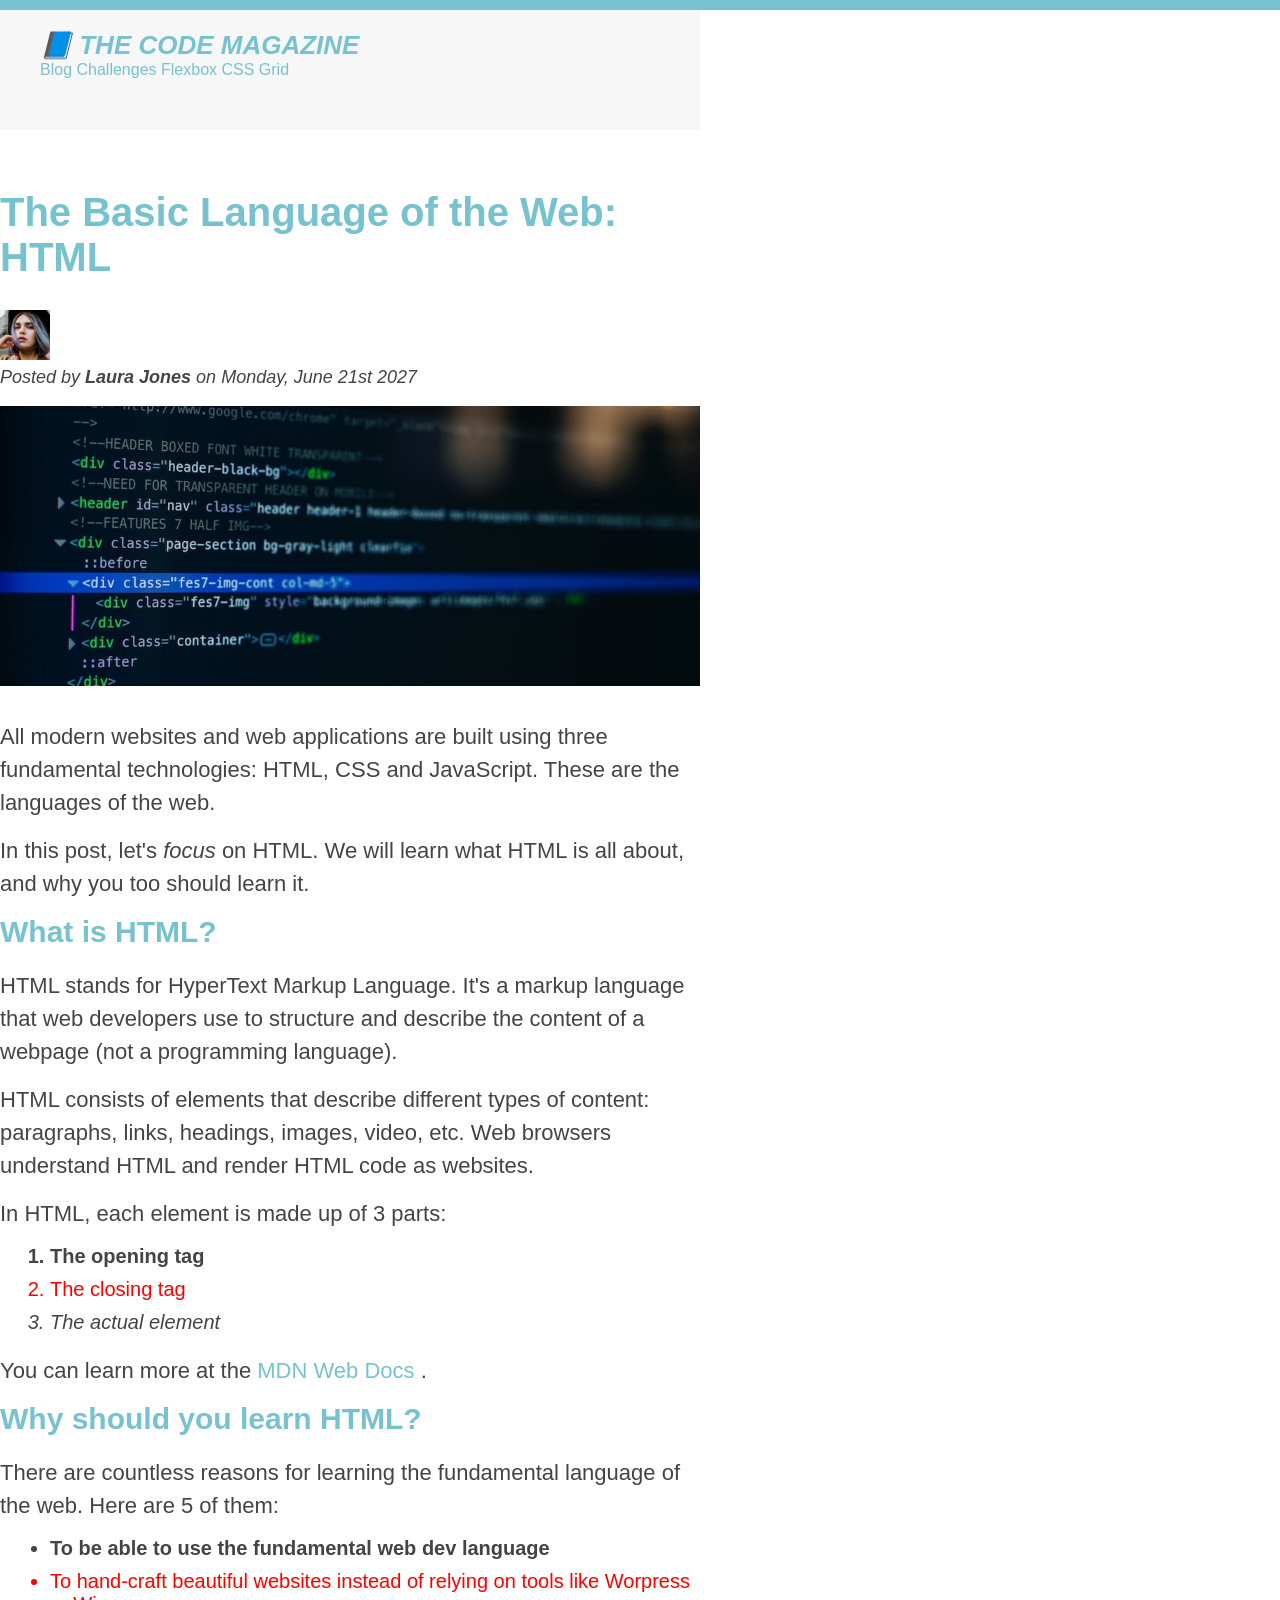
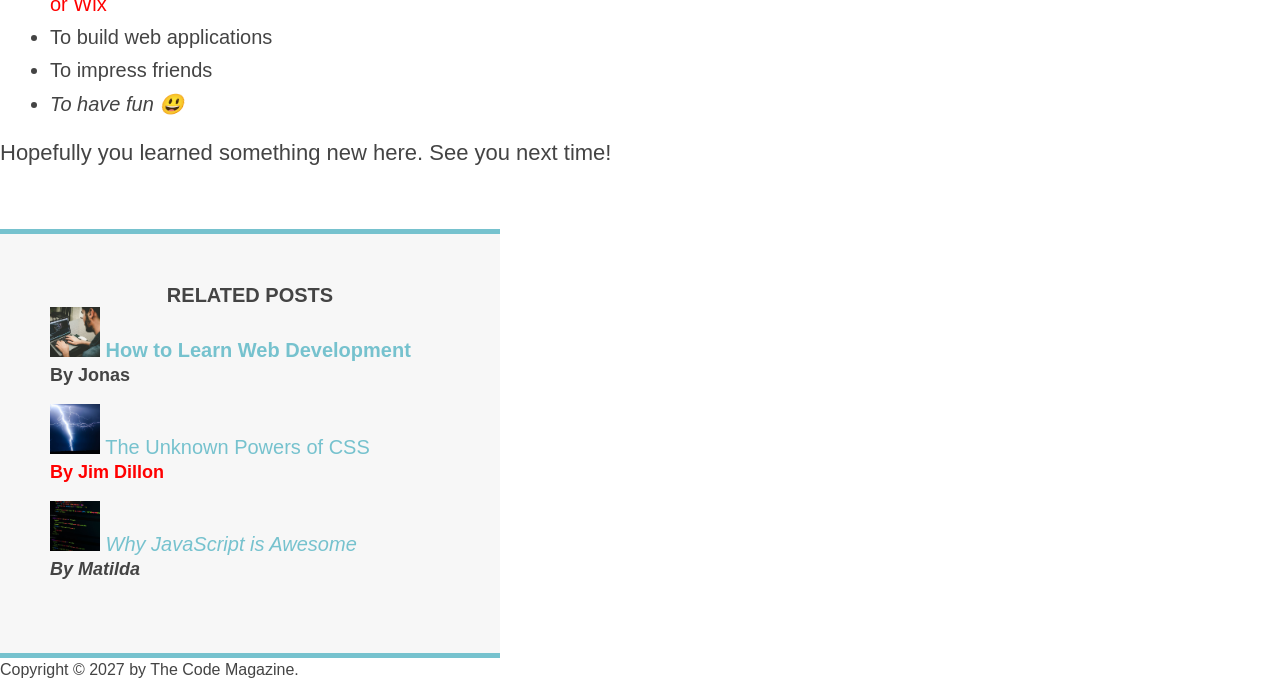
==== index.html @ 473a4158 "initial commit" ====
<!DOCTYPE html>
<html lang="en">
    <head>
        <meta charset="UTF-8" />
        <link href="style.css" rel="stylesheet">
        <title>The Basic Language of the Web: HTML</title>
    </head>

    <body>
        <div class="container">
            <header class="main-header">
                <h1>📘 The Code Magazine</h1>
        
                <nav>
                    <a href="blog.html">Blog</a>
                    <a href="#">Challenges</a>
                    <a href="#">Flexbox</a>
                    <a href="#">CSS Grid</a>
                </nav>
            </header>
            <article>
                <header class="post-header" >

                    <h2>The Basic Language of the Web: HTML</h2>
                    <img src="img/laura-jones.jpg" alt="laura jones picture" width="50" height="50"/>
        
                    <p id="author">Posted by <strong>Laura Jones</strong> on Monday, June 21st 2027</p>
        
                    <img src="img/post-img.jpg" alt="html code on a screen" class="post-image"/>
                    
                </header>
                
                <p>
                    All modern websites and web applications are built using three fundamental technologies: HTML, CSS and JavaScript. These are the       languages of the web.
                </p>
                <p>In this post, let's <em>focus</em> on HTML. We will learn what HTML is all about, and why you too should learn it.</p>

                <h3>What is HTML?</h3>
                <p>
                    HTML stands for HyperText Markup Language. It's a markup language that web developers use to structure and describe the content of a webpage (not a programming language).
                </p>
                <p>
                    HTML consists of elements that describe different types of content: paragraphs, links, headings, images, video, etc. Web browsers understand HTML and render HTML code as websites.
                </p>
                <p>
                    In HTML, each element is made up of 3 parts:
                </p>
                <ol>
                    <li>The opening tag</li>
                    <li>The closing tag</li>
                    <li>The actual element</li>
                </ol>

                <p>You can learn more at the 
                    <a 
                        href="https://developer.mozilla.org/en-US/docs/Web/HTML"
                        target="_blank"
                        >MDN Web Docs
                    </a>.
                </p>

                
                <h3>Why should you learn HTML?</h3>
                <p>There are countless reasons for learning the fundamental language of the web. Here are 5 of them:</p>
                <ul>
                    <li>To be able to use the fundamental web dev language</li>
                    <li>To hand-craft beautiful websites instead of relying on tools like Worpress or Wix</li>
                    <li>To build web applications</li>
                    <li>To impress friends</li>
                    <li>To have fun 😃</li>
                </ul>

                <p>Hopefully you learned something new here. See you next time!</p>
            </article>
            <aside>
                <h4>Related posts</h4>
                <ul class="related">
                    <li>
                        <img src="img/related-1.jpg" width="50" height="50">
                        <a href="#">How to Learn Web Development</a>
                        <p class="related-author">By Jonas</p>
                    </li>
                    <li>
                        <img src="img/related-2.jpg" width="50" height="50">
                        <a href="#">The Unknown Powers of CSS</a>
                        <p class="related-author">By Jim Dillon</p>
                    </li>
                    <li>
                        <img src="img/related-3.jpg" width="50" height="50">
                        <a href="#">Why JavaScript is Awesome</a>
                        <p class="related-author">By Matilda</p>
                    </li>
                </ul>
            </aside>
            <footer>
                <p id="copyright" class="copyright text">Copyright &copy; 2027 by The Code Magazine.</p>
            </footer>
        </div>
    </body>
</html>
---- style.css ----
*{
    margin: 0;
    padding: 0;
}

body{
    font-family: sans-serif;
    color: #444;
    border-top: 10px solid #76c2ce;
}

.container{
    width: 700px;
}

.main-header{
    background-color: #f7f7f7;
    padding: 20px 40px;
    margin-bottom: 60px;
    height: 80px;
}

aside {
    background-color: #f7f7f7;
    border-top: 5px solid #76c2ce;
    border-bottom: 5px solid #76c2ce;
    padding: 50px 0;
    width: 500px;
}

article{
    margin-bottom: 60px;
}



.post-header{
    margin-bottom: 30px;
}

h1, h2, h3{
    color:#76c2ce;
}

h1{
    font-size: 26px;
    text-transform: uppercase;
    font-style: italic;
}

h2{
    font-size: 40px;
    margin-bottom: 30px;
}


h3{
    font-size: 30px;
    margin-bottom: 20px;
}


h4{
    font-size: 20px;
    text-transform: uppercase;
    text-align: center;
}

p{
    font-size: 22px;
    line-height: 1.5;
    margin-bottom: 15px;
}

ul,ol{
    margin-left: 50px;
    margin-bottom: 20px;
}

li{
    font-size: 20px;
    margin-bottom: 10px
}

li:last-child{
    margin-bottom: 0;
}


/* # for the ids */
#author{
    font-style: italic;
    font-size: 18px;
}


#copyright{
    font-size: 16px;
    }
    
/* . for the class */
.related-author{
    font-size: 18px;
    font-weight: bold;
}

.related{
    list-style: none;
}



li:first-child{
    font-weight: bold;
}

li:last-child{
    font-style: italic;
}

li:nth-child(2){
    color: red;
}

a:link{
    color: #76c2ce;
    text-decoration: none;
}

a:visited{
    color: #76c2ce;
}

a:hover{
    color: orangered;
    font-weight: bold;
    text-decoration: underline dotted orangered;
}

a:active{
    background-color: black;
    font-style: italic;
}

.post-image{
    width: 100%;
}



/* LVHA */
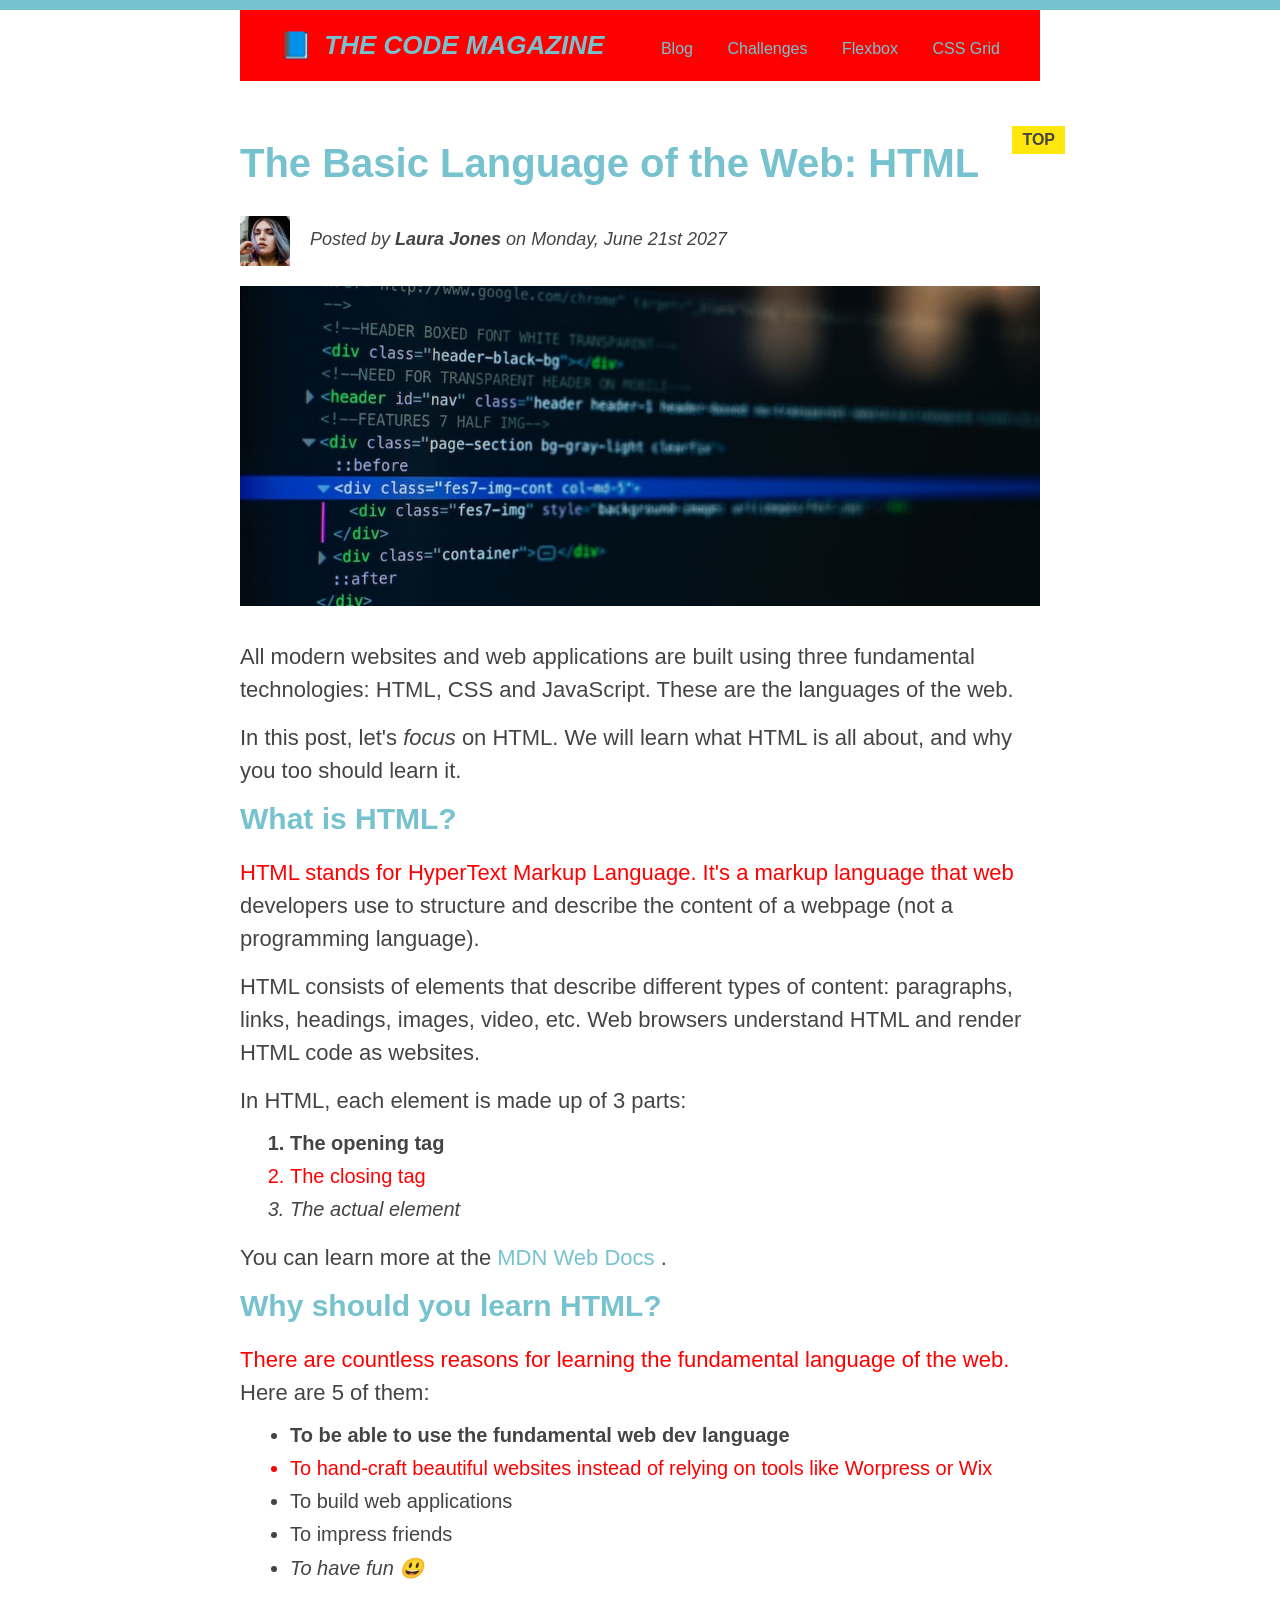
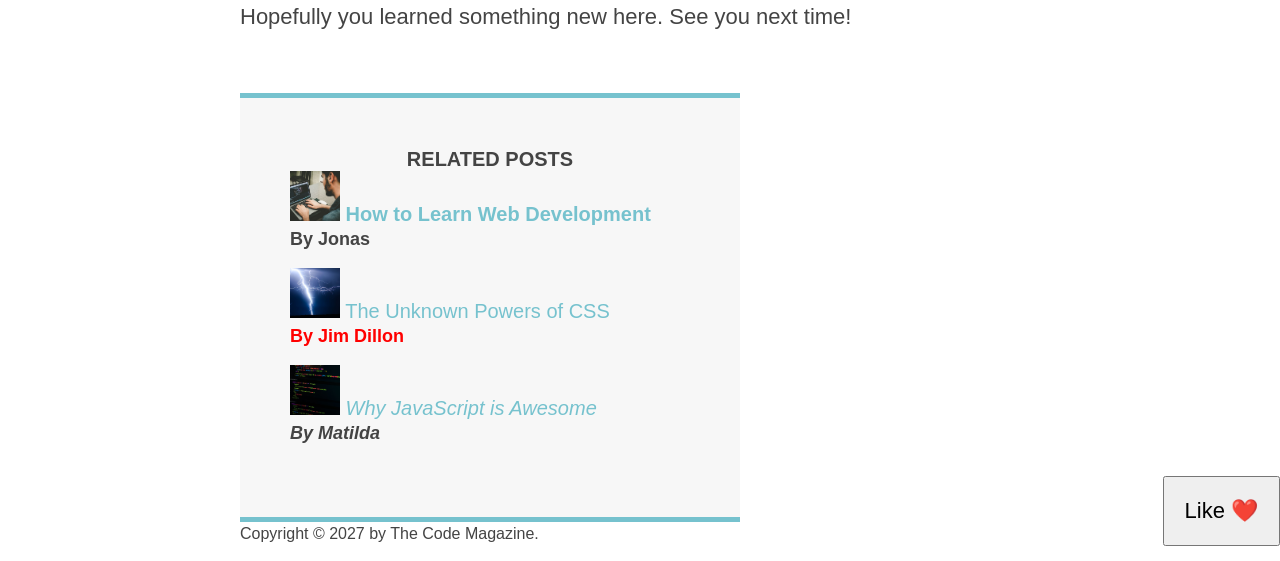
==== commit 0cd35c7e: "absolute and relative positioning as well as float basics" ====
--- a/index.html
+++ b/index.html
@@ -8,7 +8,7 @@
 
     <body>
         <div class="container">
-            <header class="main-header">
+            <header class="main-header clearfix">
                 <h1>📘 The Code Magazine</h1>
         
                 <nav>
@@ -17,17 +17,19 @@
                     <a href="#">Flexbox</a>
                     <a href="#">CSS Grid</a>
                 </nav>
+
+                <!-- <div class="clear"></div> -->
             </header>
             <article>
                 <header class="post-header" >
 
                     <h2>The Basic Language of the Web: HTML</h2>
-                    <img src="img/laura-jones.jpg" alt="laura jones picture" width="50" height="50"/>
+                    <img class="author-img" src="img/laura-jones.jpg" alt="laura jones picture" width="50" height="50"/>
         
-                    <p id="author">Posted by <strong>Laura Jones</strong> on Monday, June 21st 2027</p>
+                    <p id="author" class="author">Posted by <strong>Laura Jones</strong> on Monday, June 21st 2027</p>
         
                     <img src="img/post-img.jpg" alt="html code on a screen" class="post-image"/>
-                    
+                    <button>Like ❤️</button>
                 </header>
                 
                 <p>
@@ -76,17 +78,17 @@
                 <h4>Related posts</h4>
                 <ul class="related">
                     <li>
-                        <img src="img/related-1.jpg" width="50" height="50">
+                        <img src="img/related-1.jpg" width="50" height="50" alt="man is coding">
                         <a href="#">How to Learn Web Development</a>
                         <p class="related-author">By Jonas</p>
                     </li>
                     <li>
-                        <img src="img/related-2.jpg" width="50" height="50">
+                        <img src="img/related-2.jpg" width="50" height="50" alt="storm">
                         <a href="#">The Unknown Powers of CSS</a>
                         <p class="related-author">By Jim Dillon</p>
                     </li>
                     <li>
-                        <img src="img/related-3.jpg" width="50" height="50">
+                        <img src="img/related-3.jpg" width="50" height="50" alt="JavaScript code">
                         <a href="#">Why JavaScript is Awesome</a>
                         <p class="related-author">By Matilda</p>
                     </li>
@@ -96,5 +98,6 @@
                 <p id="copyright" class="copyright text">Copyright &copy; 2027 by The Code Magazine.</p>
             </footer>
         </div>
+        
     </body>
 </html>
--- a/style.css
+++ b/style.css
@@ -7,17 +7,22 @@
     font-family: sans-serif;
     color: #444;
     border-top: 10px solid #76c2ce;
+    position: relative;
 }
 
 .container{
-    width: 700px;
+    width: 800px;
+    margin: 0 auto;
+    
 }
 
 .main-header{
+    
     background-color: #f7f7f7;
+    background-color: red;
     padding: 20px 40px;
     margin-bottom: 60px;
-    height: 80px;
+    /* height: 80px; */
 }
 
 aside {
@@ -36,56 +41,8 @@
 
 .post-header{
     margin-bottom: 30px;
-}
-
-h1, h2, h3{
-    color:#76c2ce;
-}
-
-h1{
-    font-size: 26px;
-    text-transform: uppercase;
-    font-style: italic;
-}
-
-h2{
-    font-size: 40px;
-    margin-bottom: 30px;
-}
-
-
-h3{
-    font-size: 30px;
-    margin-bottom: 20px;
-}
-
-
-h4{
-    font-size: 20px;
-    text-transform: uppercase;
-    text-align: center;
-}
-
-p{
-    font-size: 22px;
-    line-height: 1.5;
-    margin-bottom: 15px;
-}
-
-ul,ol{
-    margin-left: 50px;
-    margin-bottom: 20px;
-}
-
-li{
-    font-size: 20px;
-    margin-bottom: 10px
-}
-
-li:last-child{
-    margin-bottom: 0;
-}
-
+    /* position: relative; */
+}
 
 /* # for the ids */
 #author{
@@ -109,6 +66,50 @@
 }
 
 
+h1, h2, h3{
+    color:#76c2ce;
+}
+
+h1{
+    font-size: 26px;
+    text-transform: uppercase;
+    font-style: italic;
+}
+
+h2{
+    font-size: 40px;
+    margin-bottom: 30px;
+}
+
+
+h3{
+    font-size: 30px;
+    margin-bottom: 20px;
+}
+
+
+h4{
+    font-size: 20px;
+    text-transform: uppercase;
+    text-align: center;
+}
+
+p{
+    font-size: 22px;
+    line-height: 1.5;
+    margin-bottom: 15px;
+}
+
+ul,ol{
+    margin-left: 50px;
+    margin-bottom: 20px;
+}
+
+li{
+    font-size: 20px;
+    margin-bottom: 10px;
+}
+
 
 li:first-child{
     font-weight: bold;
@@ -116,6 +117,7 @@
 
 li:last-child{
     font-style: italic;
+    margin-bottom: 0;
 }
 
 li:nth-child(2){
@@ -144,9 +146,85 @@
 
 .post-image{
     width: 100%;
-}
-
-
-
-/* LVHA */
-
+    height: auto;
+}
+
+
+nav a:link{
+    margin-right: 30px;
+    margin-top: 10px;
+    display: inline-block;
+}
+
+nav a:link:last-child{
+    margin-right: 0;
+}
+
+button{
+    font-size: 22px;
+    padding: 20px;
+    cursor: pointer;
+
+    position: absolute;
+    bottom: 0;
+    right: 0;
+}
+
+/* sudo elements are written with :: and sudo classes with : */
+h1::first-letter{
+    font-style: normal;
+    margin-right: 5px;
+}
+
+/* adjecond elements (elements that have same parent and are right after the choosen element) */
+/* here we look for the first p element right after h3 element and color p::first-line  red */
+h3 + p::first-line{
+    color: red;
+}
+
+/* p::first-line{
+    color: red;
+} */
+
+h2{
+    position: relative;
+}
+
+h2::after{
+    content: "TOP";
+    background-color: #ffe70e;
+    color: #444;
+    font-size: 16px;
+    font-weight: bold;
+    display:  inline-block;
+    padding: 5px 10px;
+    position: absolute;
+    top: -15px;
+    right: -25px;
+}
+
+/* floats */
+.author-img{
+    float: left;
+    margin-bottom: 20px;
+}
+
+.author{
+    float: left;
+    margin-top: 10px;
+    margin-left: 20px;
+}
+
+h1{
+    float: left;
+}
+
+nav{
+    float: right;
+}
+
+.clearfix::after{
+    content: "";
+    clear: both;
+    display: block;
+}
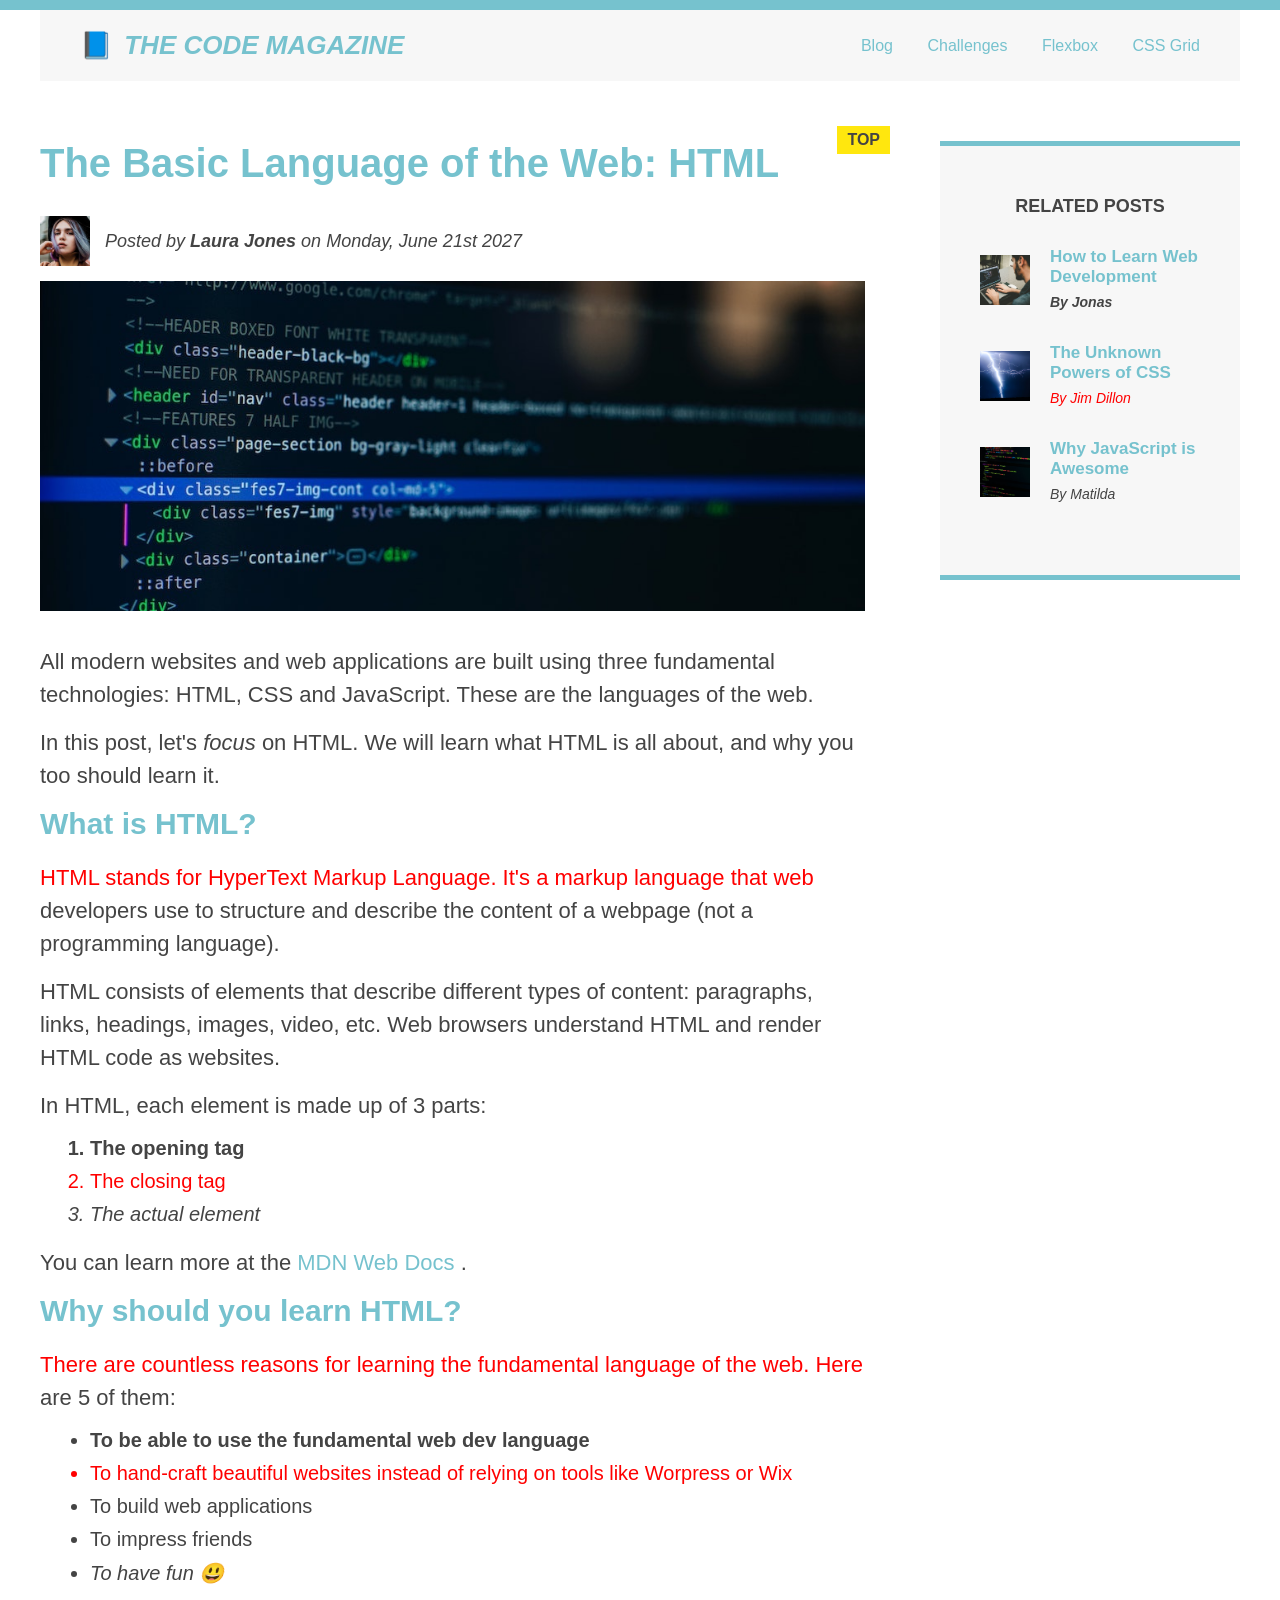
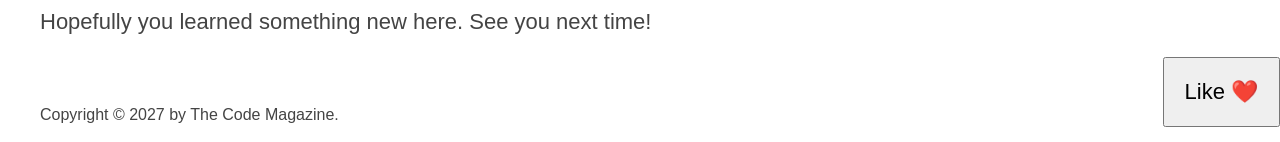
==== commit 4afc3523: "flexbox basics done" ====
--- a/index.html
+++ b/index.html
@@ -1,103 +1,150 @@
 <!DOCTYPE html>
 <html lang="en">
-    <head>
-        <meta charset="UTF-8" />
-        <link href="style.css" rel="stylesheet">
-        <title>The Basic Language of the Web: HTML</title>
-    </head>
+  <head>
+    <meta charset="UTF-8" />
+    <link href="style.css" rel="stylesheet" />
+    <title>The Basic Language of the Web: HTML</title>
+  </head>
 
-    <body>
-        <div class="container">
-            <header class="main-header clearfix">
-                <h1>📘 The Code Magazine</h1>
-        
-                <nav>
-                    <a href="blog.html">Blog</a>
-                    <a href="#">Challenges</a>
-                    <a href="#">Flexbox</a>
-                    <a href="#">CSS Grid</a>
-                </nav>
+  <body>
+    <div class="container">
+      <header class="main-header clearfix">
+        <h1>📘 The Code Magazine</h1>
 
-                <!-- <div class="clear"></div> -->
-            </header>
-            <article>
-                <header class="post-header" >
+        <nav>
+          <a href="blog.html">Blog</a>
+          <a href="#">Challenges</a>
+          <a href="flexbox.html">Flexbox</a>
+          <a href="css-grid.html">CSS Grid</a>
+        </nav>
 
-                    <h2>The Basic Language of the Web: HTML</h2>
-                    <img class="author-img" src="img/laura-jones.jpg" alt="laura jones picture" width="50" height="50"/>
-        
-                    <p id="author" class="author">Posted by <strong>Laura Jones</strong> on Monday, June 21st 2027</p>
-        
-                    <img src="img/post-img.jpg" alt="html code on a screen" class="post-image"/>
-                    <button>Like ❤️</button>
-                </header>
-                
-                <p>
-                    All modern websites and web applications are built using three fundamental technologies: HTML, CSS and JavaScript. These are the       languages of the web.
-                </p>
-                <p>In this post, let's <em>focus</em> on HTML. We will learn what HTML is all about, and why you too should learn it.</p>
+        <!-- <div class="clear"></div> -->
+      </header>
+      <section>
+        <article>
+          <header class="post-header">
+            <h2>The Basic Language of the Web: HTML</h2>
+            <div class="author-info">
+              <img
+                class="author-img"
+                src="img/laura-jones.jpg"
+                alt="laura jones picture"
+                width="50"
+                height="50"
+              />
 
-                <h3>What is HTML?</h3>
-                <p>
-                    HTML stands for HyperText Markup Language. It's a markup language that web developers use to structure and describe the content of a webpage (not a programming language).
-                </p>
-                <p>
-                    HTML consists of elements that describe different types of content: paragraphs, links, headings, images, video, etc. Web browsers understand HTML and render HTML code as websites.
-                </p>
-                <p>
-                    In HTML, each element is made up of 3 parts:
-                </p>
-                <ol>
-                    <li>The opening tag</li>
-                    <li>The closing tag</li>
-                    <li>The actual element</li>
-                </ol>
+              <p id="author" class="author">
+                Posted by <strong>Laura Jones</strong> on Monday, June 21st 2027
+              </p>
+            </div>
 
-                <p>You can learn more at the 
-                    <a 
-                        href="https://developer.mozilla.org/en-US/docs/Web/HTML"
-                        target="_blank"
-                        >MDN Web Docs
-                    </a>.
-                </p>
+            <img
+              src="img/post-img.jpg"
+              alt="html code on a screen"
+              class="post-image"
+            />
+            <button>Like ❤️</button>
+          </header>
 
-                
-                <h3>Why should you learn HTML?</h3>
-                <p>There are countless reasons for learning the fundamental language of the web. Here are 5 of them:</p>
-                <ul>
-                    <li>To be able to use the fundamental web dev language</li>
-                    <li>To hand-craft beautiful websites instead of relying on tools like Worpress or Wix</li>
-                    <li>To build web applications</li>
-                    <li>To impress friends</li>
-                    <li>To have fun 😃</li>
-                </ul>
+          <p>
+            All modern websites and web applications are built using three
+            fundamental technologies: HTML, CSS and JavaScript. These are the
+            languages of the web.
+          </p>
+          <p>
+            In this post, let's <em>focus</em> on HTML. We will learn what HTML
+            is all about, and why you too should learn it.
+          </p>
 
-                <p>Hopefully you learned something new here. See you next time!</p>
-            </article>
-            <aside>
-                <h4>Related posts</h4>
-                <ul class="related">
-                    <li>
-                        <img src="img/related-1.jpg" width="50" height="50" alt="man is coding">
-                        <a href="#">How to Learn Web Development</a>
-                        <p class="related-author">By Jonas</p>
-                    </li>
-                    <li>
-                        <img src="img/related-2.jpg" width="50" height="50" alt="storm">
-                        <a href="#">The Unknown Powers of CSS</a>
-                        <p class="related-author">By Jim Dillon</p>
-                    </li>
-                    <li>
-                        <img src="img/related-3.jpg" width="50" height="50" alt="JavaScript code">
-                        <a href="#">Why JavaScript is Awesome</a>
-                        <p class="related-author">By Matilda</p>
-                    </li>
-                </ul>
-            </aside>
-            <footer>
-                <p id="copyright" class="copyright text">Copyright &copy; 2027 by The Code Magazine.</p>
-            </footer>
-        </div>
-        
-    </body>
-</html>+          <h3>What is HTML?</h3>
+          <p>
+            HTML stands for HyperText Markup Language. It's a markup language
+            that web developers use to structure and describe the content of a
+            webpage (not a programming language).
+          </p>
+          <p>
+            HTML consists of elements that describe different types of content:
+            paragraphs, links, headings, images, video, etc. Web browsers
+            understand HTML and render HTML code as websites.
+          </p>
+          <p>In HTML, each element is made up of 3 parts:</p>
+          <ol>
+            <li>The opening tag</li>
+            <li>The closing tag</li>
+            <li>The actual element</li>
+          </ol>
+
+          <p>
+            You can learn more at the
+            <a
+              href="https://developer.mozilla.org/en-US/docs/Web/HTML"
+              target="_blank"
+              >MDN Web Docs </a
+            >.
+          </p>
+
+          <h3>Why should you learn HTML?</h3>
+          <p>
+            There are countless reasons for learning the fundamental language of
+            the web. Here are 5 of them:
+          </p>
+          <ul>
+            <li>To be able to use the fundamental web dev language</li>
+            <li>
+              To hand-craft beautiful websites instead of relying on tools like
+              Worpress or Wix
+            </li>
+            <li>To build web applications</li>
+            <li>To impress friends</li>
+            <li>To have fun 😃</li>
+          </ul>
+
+          <p>Hopefully you learned something new here. See you next time!</p>
+        </article>
+        <aside>
+          <h4>Related posts</h4>
+          <ul class="related">
+            <li class="related-post">
+              <img
+                src="img/related-1.jpg"
+                width="50"
+                height="50"
+                alt="man is coding"
+              />
+              <div>
+                <a href="#" class="related-link"
+                  >How to Learn Web Development</a
+                >
+                <p class="related-author">By Jonas</p>
+              </div>
+            </li>
+            <li class="related-post">
+              <img src="img/related-2.jpg" width="50" height="50" alt="storm" />
+              <div>
+                <a href="#" class="related-link">The Unknown Powers of CSS</a>
+                <p class="related-author">By Jim Dillon</p>
+              </div>
+            </li>
+            <li class="related-post">
+              <img
+                src="img/related-3.jpg"
+                width="50"
+                height="50"
+                alt="JavaScript code"
+              />
+              <div>
+                <a href="#" class="related-link">Why JavaScript is Awesome</a>
+                <p class="related-author">By Matilda</p>
+              </div>
+            </li>
+          </ul>
+        </aside>
+      </section>
+      <footer>
+        <p id="copyright" class="copyright text">
+          Copyright &copy; 2027 by The Code Magazine.
+        </p>
+      </footer>
+    </div>
+  </body>
+</html>
--- a/style.css
+++ b/style.css
@@ -1,6 +1,7 @@
 *{
     margin: 0;
     padding: 0;
+    box-sizing: border-box;
 }
 
 body{
@@ -11,7 +12,7 @@
 }
 
 .container{
-    width: 800px;
+    width: 1200px;
     margin: 0 auto;
     
 }
@@ -19,7 +20,7 @@
 .main-header{
     
     background-color: #f7f7f7;
-    background-color: red;
+    
     padding: 20px 40px;
     margin-bottom: 60px;
     /* height: 80px; */
@@ -29,12 +30,13 @@
     background-color: #f7f7f7;
     border-top: 5px solid #76c2ce;
     border-bottom: 5px solid #76c2ce;
-    padding: 50px 0;
-    width: 500px;
+    padding: 50px 40px;
+    
+    flex: 0 0 300px;
 }
 
 article{
-    margin-bottom: 60px;
+    flex:1;
 }
 
 
@@ -48,6 +50,8 @@
 #author{
     font-style: italic;
     font-size: 18px;
+    margin-bottom: 0;
+    margin-left: 15px;
 }
 
 
@@ -57,12 +61,14 @@
     
 /* . for the class */
 .related-author{
-    font-size: 18px;
-    font-weight: bold;
+    font-size: 14px;
+    font-style: italic;
+    margin-bottom: 0;
 }
 
 .related{
     list-style: none;
+    margin-left: 0;
 }
 
 
@@ -89,9 +95,10 @@
 
 
 h4{
-    font-size: 20px;
+    font-size: 18px;
     text-transform: uppercase;
     text-align: center;
+    margin-bottom: 30px;
 }
 
 p{
@@ -152,7 +159,6 @@
 
 nav a:link{
     margin-right: 30px;
-    margin-top: 10px;
     display: inline-block;
 }
 
@@ -204,7 +210,7 @@
 }
 
 /* floats */
-.author-img{
+/* .author-img{
     float: left;
     margin-bottom: 20px;
 }
@@ -228,3 +234,63 @@
     clear: both;
     display: block;
 }
+
+
+article{
+    
+    width: 825px;
+    float: left;
+}
+
+aside{
+    
+    width: 300px;
+    float: right;
+}
+
+footer{
+    
+    clear: both;
+}
+ */
+/* 
+nav{
+    display: flex;
+    justify-items: flex-end;
+} */
+
+ .main-header{
+    display: flex;
+    align-items: center;
+    justify-content: space-between;
+ }
+
+ .author-info{
+    display: flex;
+    align-items: center;
+    margin-bottom: 15px;
+ }
+
+ .related-post{
+    display: flex;
+    align-items: center;
+    gap:20px;
+    margin-bottom: 30px;
+    /* width: 300px; */
+
+ }
+
+.related-link:link{
+    font-size: 17px;
+    font-weight: bold;
+    font-style: normal;
+    margin-bottom: 5px;
+    display: block;
+}
+
+section{
+    display: flex;
+    align-items: flex-start;
+    gap: 75px;
+    margin-bottom: 50px;
+}
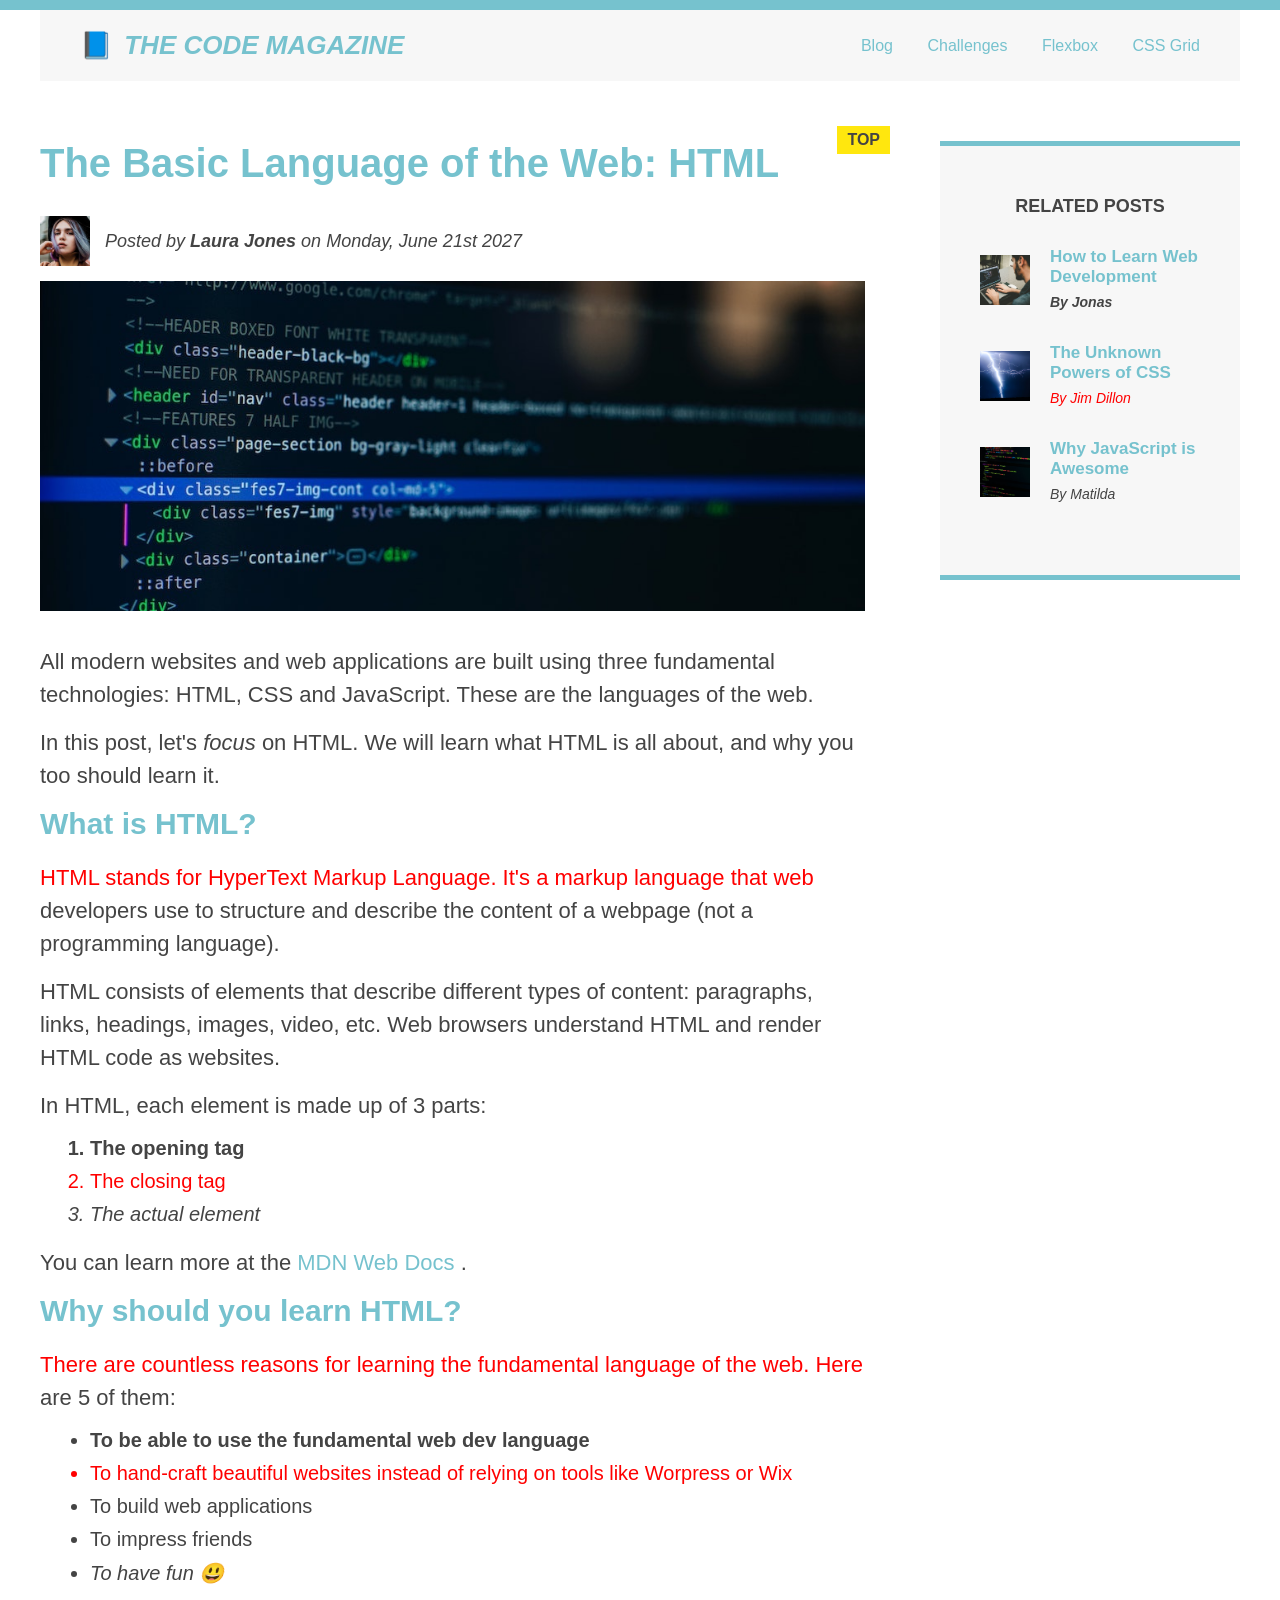
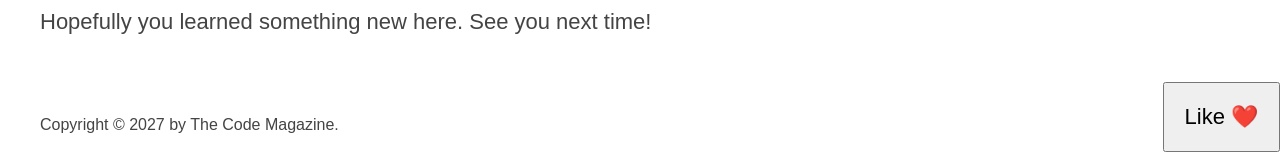
==== commit ca6fb15d: "grid challenge finished" ====
--- a/index.html
+++ b/index.html
@@ -20,126 +20,125 @@
 
         <!-- <div class="clear"></div> -->
       </header>
-      <section>
-        <article>
-          <header class="post-header">
-            <h2>The Basic Language of the Web: HTML</h2>
-            <div class="author-info">
-              <img
-                class="author-img"
-                src="img/laura-jones.jpg"
-                alt="laura jones picture"
-                width="50"
-                height="50"
-              />
+      <!-- only necessary for flexbox -->
+      <!-- <section> -->
+      <article>
+        <header class="post-header">
+          <h2>The Basic Language of the Web: HTML</h2>
+          <div class="author-info">
+            <img
+              class="author-img"
+              src="img/laura-jones.jpg"
+              alt="laura jones picture"
+              width="50"
+              height="50"
+            />
 
-              <p id="author" class="author">
-                Posted by <strong>Laura Jones</strong> on Monday, June 21st 2027
-              </p>
+            <p id="author" class="author">
+              Posted by <strong>Laura Jones</strong> on Monday, June 21st 2027
+            </p>
+          </div>
+
+          <img
+            src="img/post-img.jpg"
+            alt="html code on a screen"
+            class="post-image"
+          />
+          <button>Like ❤️</button>
+        </header>
+
+        <p>
+          All modern websites and web applications are built using three
+          fundamental technologies: HTML, CSS and JavaScript. These are the
+          languages of the web.
+        </p>
+        <p>
+          In this post, let's <em>focus</em> on HTML. We will learn what HTML is
+          all about, and why you too should learn it.
+        </p>
+
+        <h3>What is HTML?</h3>
+        <p>
+          HTML stands for HyperText Markup Language. It's a markup language that
+          web developers use to structure and describe the content of a webpage
+          (not a programming language).
+        </p>
+        <p>
+          HTML consists of elements that describe different types of content:
+          paragraphs, links, headings, images, video, etc. Web browsers
+          understand HTML and render HTML code as websites.
+        </p>
+        <p>In HTML, each element is made up of 3 parts:</p>
+        <ol>
+          <li>The opening tag</li>
+          <li>The closing tag</li>
+          <li>The actual element</li>
+        </ol>
+
+        <p>
+          You can learn more at the
+          <a
+            href="https://developer.mozilla.org/en-US/docs/Web/HTML"
+            target="_blank"
+            >MDN Web Docs </a
+          >.
+        </p>
+
+        <h3>Why should you learn HTML?</h3>
+        <p>
+          There are countless reasons for learning the fundamental language of
+          the web. Here are 5 of them:
+        </p>
+        <ul>
+          <li>To be able to use the fundamental web dev language</li>
+          <li>
+            To hand-craft beautiful websites instead of relying on tools like
+            Worpress or Wix
+          </li>
+          <li>To build web applications</li>
+          <li>To impress friends</li>
+          <li>To have fun 😃</li>
+        </ul>
+
+        <p>Hopefully you learned something new here. See you next time!</p>
+      </article>
+      <aside>
+        <h4>Related posts</h4>
+        <ul class="related">
+          <li class="related-post">
+            <img
+              src="img/related-1.jpg"
+              width="50"
+              height="50"
+              alt="man is coding"
+            />
+            <div>
+              <a href="#" class="related-link">How to Learn Web Development</a>
+              <p class="related-author">By Jonas</p>
             </div>
-
+          </li>
+          <li class="related-post">
+            <img src="img/related-2.jpg" width="50" height="50" alt="storm" />
+            <div>
+              <a href="#" class="related-link">The Unknown Powers of CSS</a>
+              <p class="related-author">By Jim Dillon</p>
+            </div>
+          </li>
+          <li class="related-post">
             <img
-              src="img/post-img.jpg"
-              alt="html code on a screen"
-              class="post-image"
+              src="img/related-3.jpg"
+              width="50"
+              height="50"
+              alt="JavaScript code"
             />
-            <button>Like ❤️</button>
-          </header>
-
-          <p>
-            All modern websites and web applications are built using three
-            fundamental technologies: HTML, CSS and JavaScript. These are the
-            languages of the web.
-          </p>
-          <p>
-            In this post, let's <em>focus</em> on HTML. We will learn what HTML
-            is all about, and why you too should learn it.
-          </p>
-
-          <h3>What is HTML?</h3>
-          <p>
-            HTML stands for HyperText Markup Language. It's a markup language
-            that web developers use to structure and describe the content of a
-            webpage (not a programming language).
-          </p>
-          <p>
-            HTML consists of elements that describe different types of content:
-            paragraphs, links, headings, images, video, etc. Web browsers
-            understand HTML and render HTML code as websites.
-          </p>
-          <p>In HTML, each element is made up of 3 parts:</p>
-          <ol>
-            <li>The opening tag</li>
-            <li>The closing tag</li>
-            <li>The actual element</li>
-          </ol>
-
-          <p>
-            You can learn more at the
-            <a
-              href="https://developer.mozilla.org/en-US/docs/Web/HTML"
-              target="_blank"
-              >MDN Web Docs </a
-            >.
-          </p>
-
-          <h3>Why should you learn HTML?</h3>
-          <p>
-            There are countless reasons for learning the fundamental language of
-            the web. Here are 5 of them:
-          </p>
-          <ul>
-            <li>To be able to use the fundamental web dev language</li>
-            <li>
-              To hand-craft beautiful websites instead of relying on tools like
-              Worpress or Wix
-            </li>
-            <li>To build web applications</li>
-            <li>To impress friends</li>
-            <li>To have fun 😃</li>
-          </ul>
-
-          <p>Hopefully you learned something new here. See you next time!</p>
-        </article>
-        <aside>
-          <h4>Related posts</h4>
-          <ul class="related">
-            <li class="related-post">
-              <img
-                src="img/related-1.jpg"
-                width="50"
-                height="50"
-                alt="man is coding"
-              />
-              <div>
-                <a href="#" class="related-link"
-                  >How to Learn Web Development</a
-                >
-                <p class="related-author">By Jonas</p>
-              </div>
-            </li>
-            <li class="related-post">
-              <img src="img/related-2.jpg" width="50" height="50" alt="storm" />
-              <div>
-                <a href="#" class="related-link">The Unknown Powers of CSS</a>
-                <p class="related-author">By Jim Dillon</p>
-              </div>
-            </li>
-            <li class="related-post">
-              <img
-                src="img/related-3.jpg"
-                width="50"
-                height="50"
-                alt="JavaScript code"
-              />
-              <div>
-                <a href="#" class="related-link">Why JavaScript is Awesome</a>
-                <p class="related-author">By Matilda</p>
-              </div>
-            </li>
-          </ul>
-        </aside>
-      </section>
+            <div>
+              <a href="#" class="related-link">Why JavaScript is Awesome</a>
+              <p class="related-author">By Matilda</p>
+            </div>
+          </li>
+        </ul>
+      </aside>
+      <!-- </section> -->
       <footer>
         <p id="copyright" class="copyright text">
           Copyright &copy; 2027 by The Code Magazine.
--- a/style.css
+++ b/style.css
@@ -22,7 +22,7 @@
     background-color: #f7f7f7;
     
     padding: 20px 40px;
-    margin-bottom: 60px;
+    
     /* height: 80px; */
 }
 
@@ -32,11 +32,11 @@
     border-bottom: 5px solid #76c2ce;
     padding: 50px 40px;
     
-    flex: 0 0 300px;
+    /* flex: 0 0 300px; */
 }
 
 article{
-    flex:1;
+    /* flex:1; */
 }
 
 
@@ -272,7 +272,7 @@
  }
 
  .related-post{
-    display: flex;
+    display: flex;    
     align-items: center;
     gap:20px;
     margin-bottom: 30px;
@@ -287,10 +287,36 @@
     margin-bottom: 5px;
     display: block;
 }
-
+/* 
 section{
     display: flex;
     align-items: flex-start;
     gap: 75px;
     margin-bottom: 50px;
+
+} */
+
+/* CSS GRIC LAYOUT */
+
+.container{
+    display: grid;
+    grid-template-columns: 1fr 300px;
+    column-gap: 75px;
+    row-gap: 60px;
+}
+
+.main-header{
+    grid-column: 1 / span 2;
+}
+
+article{
+
+}
+
+aside{
+    align-self: start;
+}
+
+footer{
+    grid-column: 1 / -1;
 }
